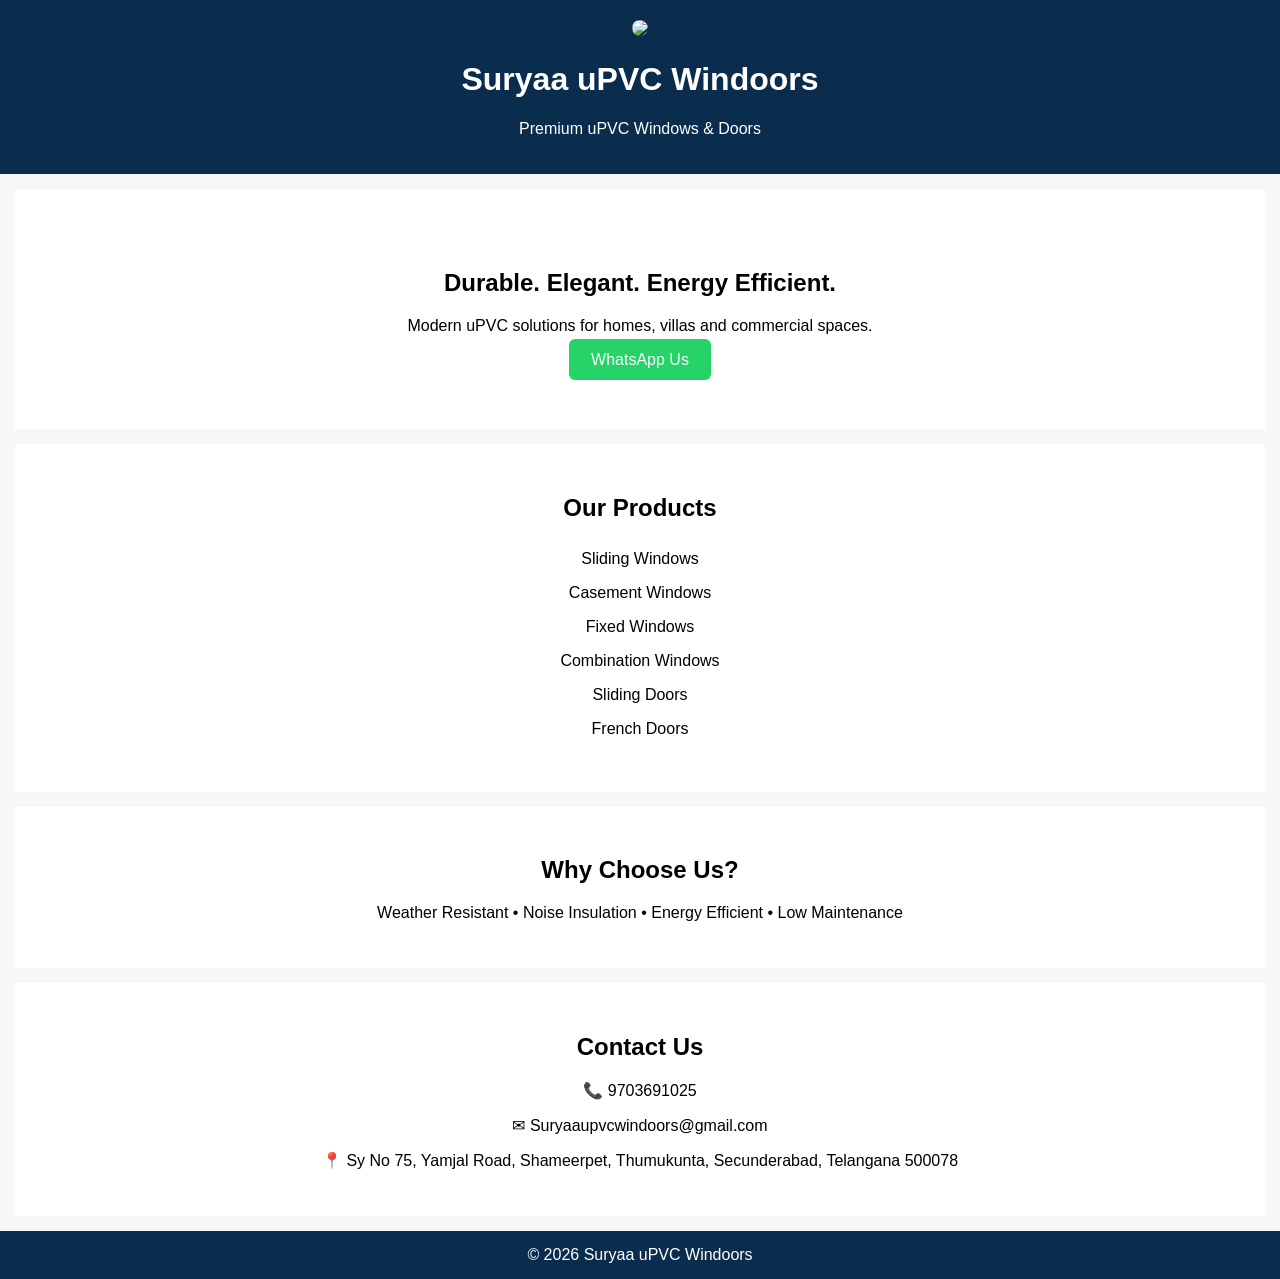
==== index.html @ d43e2ac1 "Add files via upload" ====
<!DOCTYPE html>
<html lang="en">
<head>
<meta charset="UTF-8">
<meta name="viewport" content="width=device-width, initial-scale=1.0">
<title>Suryaa uPVC Windoors</title>
<link rel="stylesheet" href="style.css">
</head>
<body>
<header>
<img src="assets/logo.jpg" class="logo">
<h1>Suryaa uPVC Windoors</h1>
<p>Premium uPVC Windows & Doors</p>
</header>

<section class="hero">
<h2>Durable. Elegant. Energy Efficient.</h2>
<p>Modern uPVC solutions for homes, villas and commercial spaces.</p>
<a class="btn" href="https://wa.me/919703691025">WhatsApp Us</a>
</section>

<section>
<h2>Our Products</h2>
<ul>
<li>Sliding Windows</li>
<li>Casement Windows</li>
<li>Fixed Windows</li>
<li>Combination Windows</li>
<li>Sliding Doors</li>
<li>French Doors</li>
</ul>
</section>

<section>
<h2>Why Choose Us?</h2>
<p>Weather Resistant • Noise Insulation • Energy Efficient • Low Maintenance</p>
</section>

<section>
<h2>Contact Us</h2>
<p>📞 9703691025</p>
<p>✉ Suryaaupvcwindoors@gmail.com</p>
<p>📍 Sy No 75, Yamjal Road, Shameerpet, Thumukunta, Secunderabad, Telangana 500078</p>
</section>

<footer>© 2026 Suryaa uPVC Windoors</footer>
</body>
</html>
---- style.css ----
body{font-family:Arial,sans-serif;margin:0;text-align:center;background:#f7f7f7}
header{background:#0a2d4d;color:white;padding:20px}
.logo{max-width:180px;border-radius:8px}
.hero{padding:60px 20px}
.btn{background:#25D366;color:white;padding:12px 22px;text-decoration:none;border-radius:6px}
section{padding:30px;background:white;margin:15px}
ul{list-style:none;padding:0}
li{padding:8px}
footer{background:#0a2d4d;color:white;padding:15px}
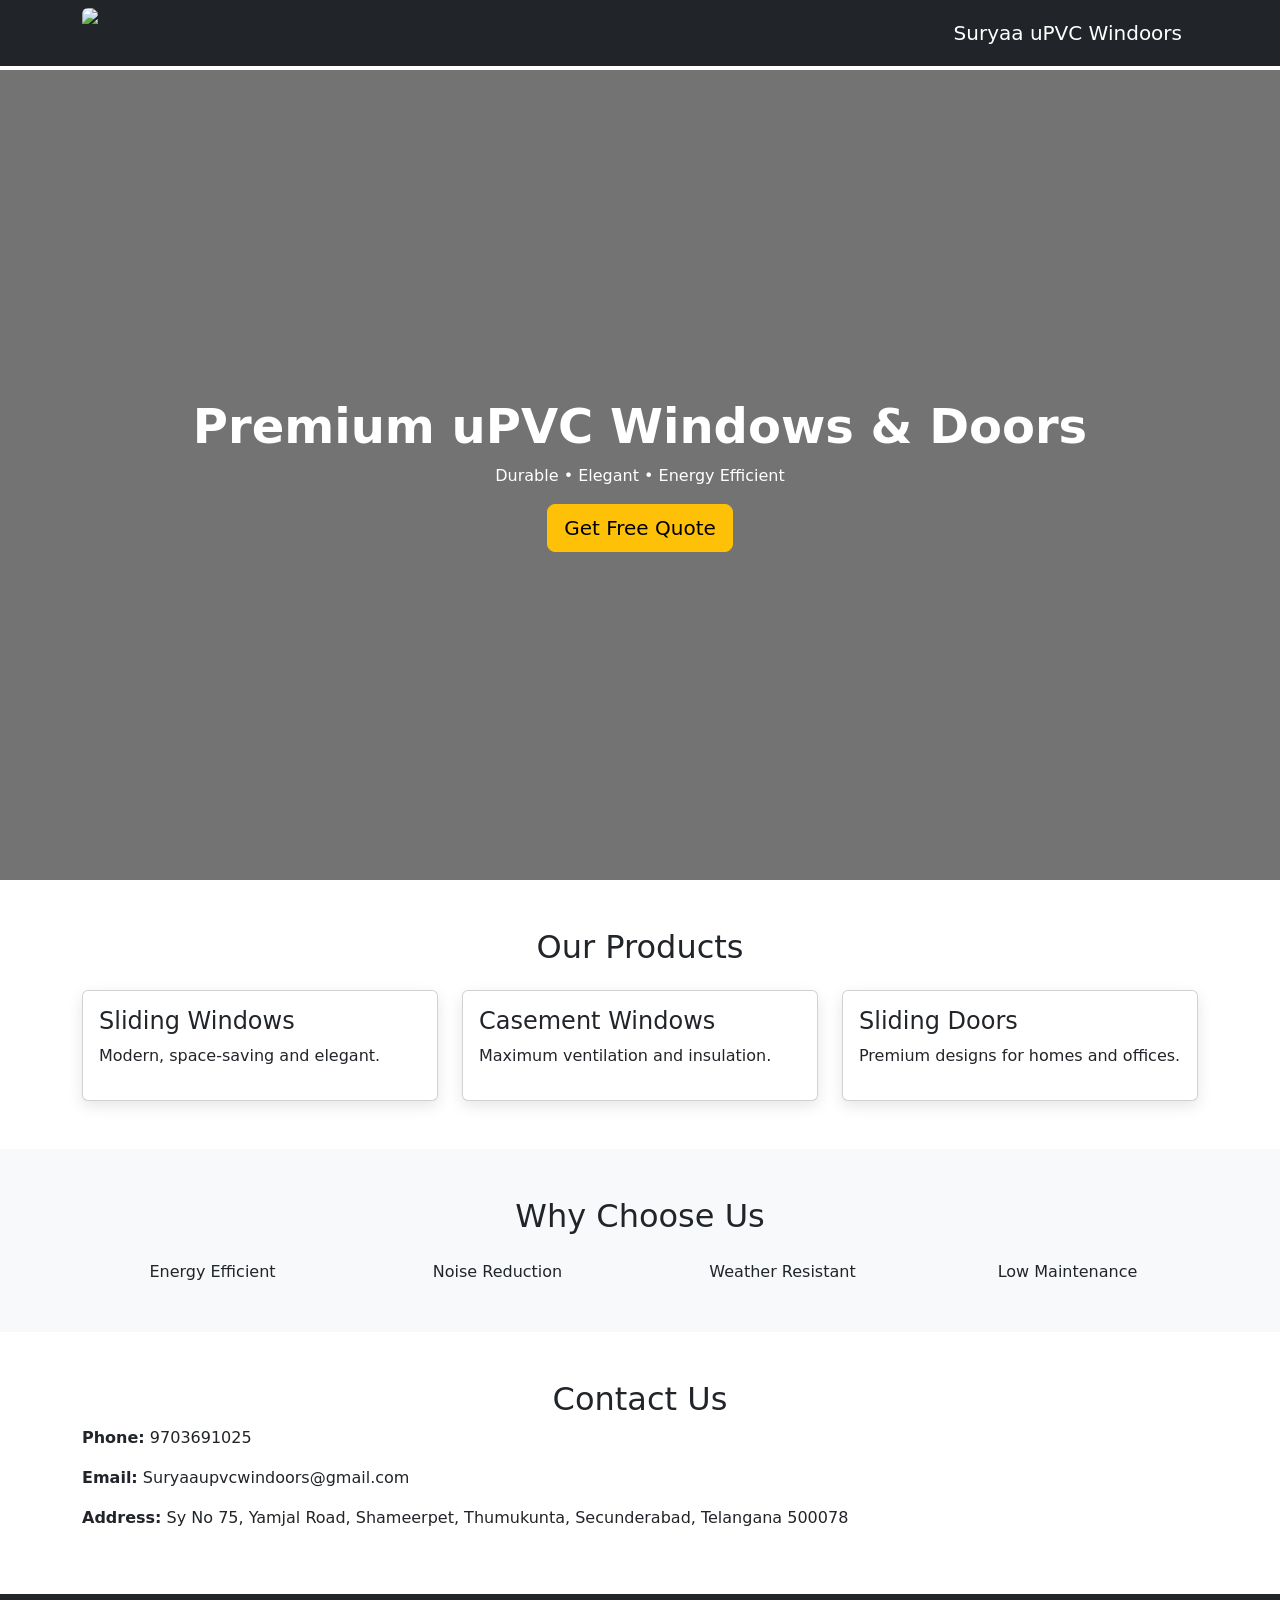
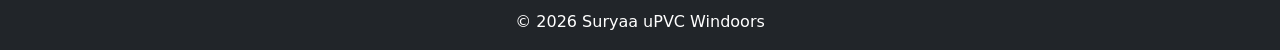
==== commit 634e114c: "premium" ====
--- a/index.html
+++ b/index.html
@@ -4,45 +4,59 @@
 <meta charset="UTF-8">
 <meta name="viewport" content="width=device-width, initial-scale=1.0">
 <title>Suryaa uPVC Windoors</title>
+<link href="https://cdn.jsdelivr.net/npm/bootstrap@5.3.3/dist/css/bootstrap.min.css" rel="stylesheet">
 <link rel="stylesheet" href="style.css">
 </head>
 <body>
-<header>
-<img src="assets/logo.jpg" class="logo">
-<h1>Suryaa uPVC Windoors</h1>
-<p>Premium uPVC Windows & Doors</p>
-</header>
+
+<nav class="navbar navbar-expand-lg navbar-dark bg-dark fixed-top">
+<div class="container">
+<img src="assets/logo.jpg" class="logo me-3">
+<a class="navbar-brand" href="#">Suryaa uPVC Windoors</a>
+</div>
+</nav>
 
 <section class="hero">
-<h2>Durable. Elegant. Energy Efficient.</h2>
-<p>Modern uPVC solutions for homes, villas and commercial spaces.</p>
-<a class="btn" href="https://wa.me/919703691025">WhatsApp Us</a>
+<div class="overlay">
+<div class="container text-center text-white">
+<h1>Premium uPVC Windows & Doors</h1>
+<p>Durable • Elegant • Energy Efficient</p>
+<a href="https://wa.me/919703691025" class="btn btn-warning btn-lg">Get Free Quote</a>
+</div>
+</div>
 </section>
 
-<section>
-<h2>Our Products</h2>
-<ul>
-<li>Sliding Windows</li>
-<li>Casement Windows</li>
-<li>Fixed Windows</li>
-<li>Combination Windows</li>
-<li>Sliding Doors</li>
-<li>French Doors</li>
-</ul>
+<section class="container py-5">
+<h2 class="text-center mb-4">Our Products</h2>
+<div class="row g-4">
+<div class="col-md-4"><div class="card p-3"><h4>Sliding Windows</h4><p>Modern, space-saving and elegant.</p></div></div>
+<div class="col-md-4"><div class="card p-3"><h4>Casement Windows</h4><p>Maximum ventilation and insulation.</p></div></div>
+<div class="col-md-4"><div class="card p-3"><h4>Sliding Doors</h4><p>Premium designs for homes and offices.</p></div></div>
+</div>
 </section>
 
-<section>
-<h2>Why Choose Us?</h2>
-<p>Weather Resistant • Noise Insulation • Energy Efficient • Low Maintenance</p>
+<section class="bg-light py-5">
+<div class="container">
+<h2 class="text-center">Why Choose Us</h2>
+<div class="row text-center mt-4">
+<div class="col">Energy Efficient</div>
+<div class="col">Noise Reduction</div>
+<div class="col">Weather Resistant</div>
+<div class="col">Low Maintenance</div>
+</div>
+</div>
 </section>
 
-<section>
-<h2>Contact Us</h2>
-<p>📞 9703691025</p>
-<p>✉ Suryaaupvcwindoors@gmail.com</p>
-<p>📍 Sy No 75, Yamjal Road, Shameerpet, Thumukunta, Secunderabad, Telangana 500078</p>
+<section class="container py-5">
+<h2 class="text-center">Contact Us</h2>
+<p><strong>Phone:</strong> 9703691025</p>
+<p><strong>Email:</strong> Suryaaupvcwindoors@gmail.com</p>
+<p><strong>Address:</strong> Sy No 75, Yamjal Road, Shameerpet, Thumukunta, Secunderabad, Telangana 500078</p>
 </section>
 
-<footer>© 2026 Suryaa uPVC Windoors</footer>
+<footer class="bg-dark text-white text-center p-3">
+© 2026 Suryaa uPVC Windoors
+</footer>
+
 </body>
-</html>+</html>
--- a/style.css
+++ b/style.css
@@ -1,10 +1,16 @@
 
-body{font-family:Arial,sans-serif;margin:0;text-align:center;background:#f7f7f7}
-header{background:#0a2d4d;color:white;padding:20px}
-.logo{max-width:180px;border-radius:8px}
-.hero{padding:60px 20px}
-.btn{background:#25D366;color:white;padding:12px 22px;text-decoration:none;border-radius:6px}
-section{padding:30px;background:white;margin:15px}
-ul{list-style:none;padding:0}
-li{padding:8px}
-footer{background:#0a2d4d;color:white;padding:15px}
+body{padding-top:70px}
+.logo{height:50px;border-radius:6px}
+.hero{
+height:90vh;
+background:url('https://images.unsplash.com/photo-1511818966892-d7d671e672a2?q=80&w=1600&auto=format&fit=crop') center/cover no-repeat;
+}
+.overlay{
+height:100%;
+background:rgba(0,0,0,.55);
+display:flex;
+align-items:center;
+justify-content:center;
+}
+.hero h1{font-size:3rem;font-weight:bold}
+.card{box-shadow:0 5px 15px rgba(0,0,0,.1)}
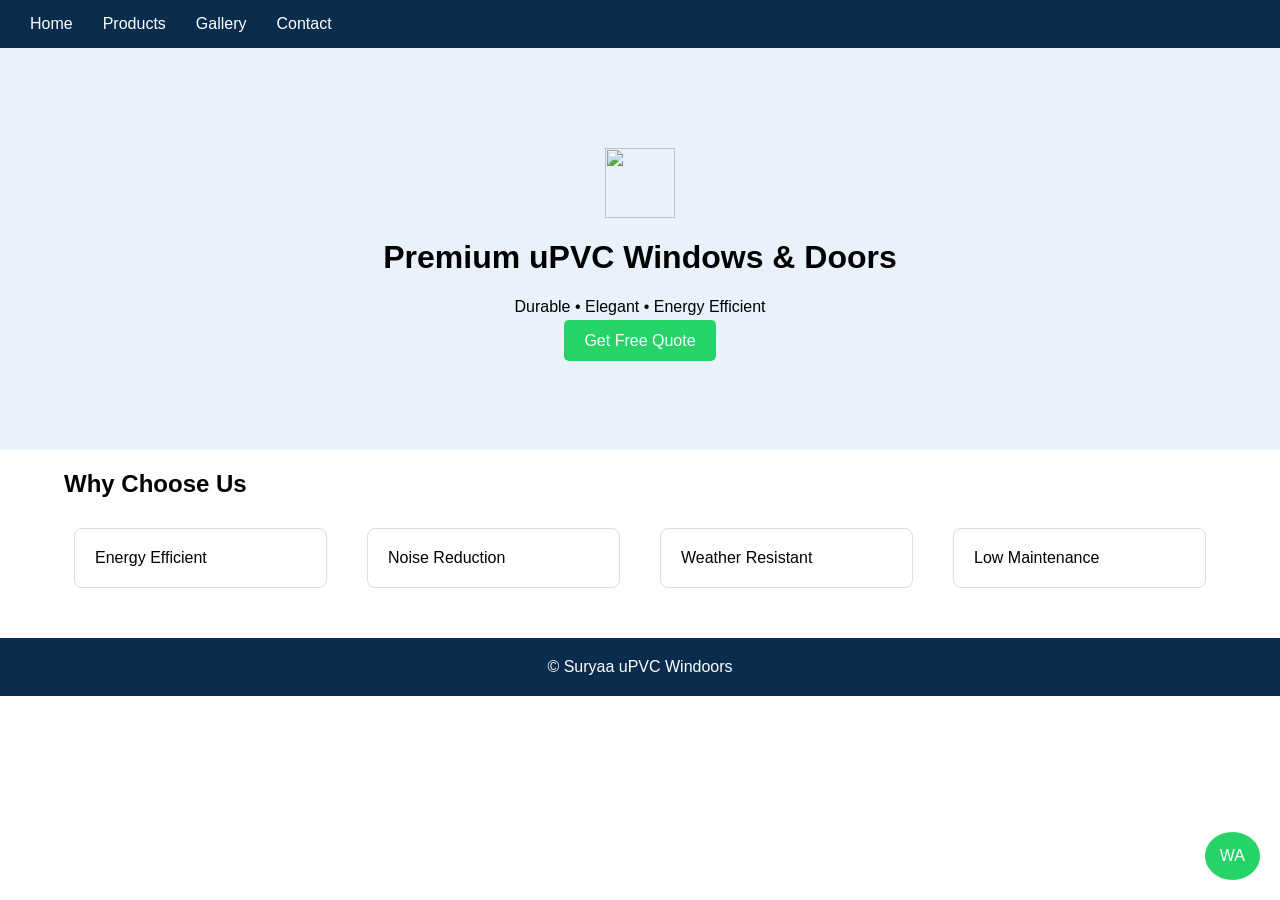
==== commit c345c2c2: "v2" ====
--- a/index.html
+++ b/index.html
@@ -1,62 +1,6 @@
-<!DOCTYPE html>
-<html lang="en">
-<head>
-<meta charset="UTF-8">
-<meta name="viewport" content="width=device-width, initial-scale=1.0">
-<title>Suryaa uPVC Windoors</title>
-<link href="https://cdn.jsdelivr.net/npm/bootstrap@5.3.3/dist/css/bootstrap.min.css" rel="stylesheet">
-<link rel="stylesheet" href="style.css">
-</head>
-<body>
 
-<nav class="navbar navbar-expand-lg navbar-dark bg-dark fixed-top">
-<div class="container">
-<img src="assets/logo.jpg" class="logo me-3">
-<a class="navbar-brand" href="#">Suryaa uPVC Windoors</a>
-</div>
-</nav>
-
-<section class="hero">
-<div class="overlay">
-<div class="container text-center text-white">
-<h1>Premium uPVC Windows & Doors</h1>
-<p>Durable • Elegant • Energy Efficient</p>
-<a href="https://wa.me/919703691025" class="btn btn-warning btn-lg">Get Free Quote</a>
-</div>
-</div>
-</section>
-
-<section class="container py-5">
-<h2 class="text-center mb-4">Our Products</h2>
-<div class="row g-4">
-<div class="col-md-4"><div class="card p-3"><h4>Sliding Windows</h4><p>Modern, space-saving and elegant.</p></div></div>
-<div class="col-md-4"><div class="card p-3"><h4>Casement Windows</h4><p>Maximum ventilation and insulation.</p></div></div>
-<div class="col-md-4"><div class="card p-3"><h4>Sliding Doors</h4><p>Premium designs for homes and offices.</p></div></div>
-</div>
-</section>
-
-<section class="bg-light py-5">
-<div class="container">
-<h2 class="text-center">Why Choose Us</h2>
-<div class="row text-center mt-4">
-<div class="col">Energy Efficient</div>
-<div class="col">Noise Reduction</div>
-<div class="col">Weather Resistant</div>
-<div class="col">Low Maintenance</div>
-</div>
-</div>
-</section>
-
-<section class="container py-5">
-<h2 class="text-center">Contact Us</h2>
-<p><strong>Phone:</strong> 9703691025</p>
-<p><strong>Email:</strong> Suryaaupvcwindoors@gmail.com</p>
-<p><strong>Address:</strong> Sy No 75, Yamjal Road, Shameerpet, Thumukunta, Secunderabad, Telangana 500078</p>
-</section>
-
-<footer class="bg-dark text-white text-center p-3">
-© 2026 Suryaa uPVC Windoors
-</footer>
-
-</body>
-</html>
+<html><head><title>Suryaa uPVC Windoors</title><link rel='stylesheet' href='style.css'></head>
+<body><nav><a href='index.html'>Home</a><a href='products.html'>Products</a><a href='gallery.html'>Gallery</a><a href='contact.html'>Contact</a></nav>
+<div class='hero'><img src='assets/logo.jpg' class='logo'><h1>Premium uPVC Windows & Doors</h1><p>Durable • Elegant • Energy Efficient</p><a class='btn' href='https://wa.me/919703691025'>Get Free Quote</a></div>
+<div class='container'><h2>Why Choose Us</h2><div class='grid'><div class='card'>Energy Efficient</div><div class='card'>Noise Reduction</div><div class='card'>Weather Resistant</div><div class='card'>Low Maintenance</div></div></div>
+<a class='whatsapp' href='https://wa.me/919703691025'>WA</a><footer>© Suryaa uPVC Windoors</footer></body></html>
--- a/style.css
+++ b/style.css
@@ -1,16 +1,12 @@
 
-body{padding-top:70px}
-.logo{height:50px;border-radius:6px}
-.hero{
-height:90vh;
-background:url('https://images.unsplash.com/photo-1511818966892-d7d671e672a2?q=80&w=1600&auto=format&fit=crop') center/cover no-repeat;
-}
-.overlay{
-height:100%;
-background:rgba(0,0,0,.55);
-display:flex;
-align-items:center;
-justify-content:center;
-}
-.hero h1{font-size:3rem;font-weight:bold}
-.card{box-shadow:0 5px 15px rgba(0,0,0,.1)}
+body{font-family:Arial,sans-serif;margin:0}
+nav{background:#0a2d4d;padding:15px;position:sticky;top:0}
+nav a{color:#fff;text-decoration:none;margin:0 15px}
+.container{width:90%;max-width:1200px;margin:auto}
+.hero{padding:100px 20px;text-align:center;background:#e9f2fb}
+.btn{background:#25D366;color:#fff;padding:12px 20px;text-decoration:none;border-radius:5px}
+.card{border:1px solid #ddd;border-radius:8px;padding:20px;margin:10px}
+.grid{display:grid;grid-template-columns:repeat(auto-fit,minmax(250px,1fr));gap:20px}
+footer{background:#0a2d4d;color:#fff;text-align:center;padding:20px;margin-top:40px}
+.whatsapp{position:fixed;bottom:20px;right:20px;background:#25D366;color:#fff;padding:15px;border-radius:50%;text-decoration:none}
+.logo{height:70px}
